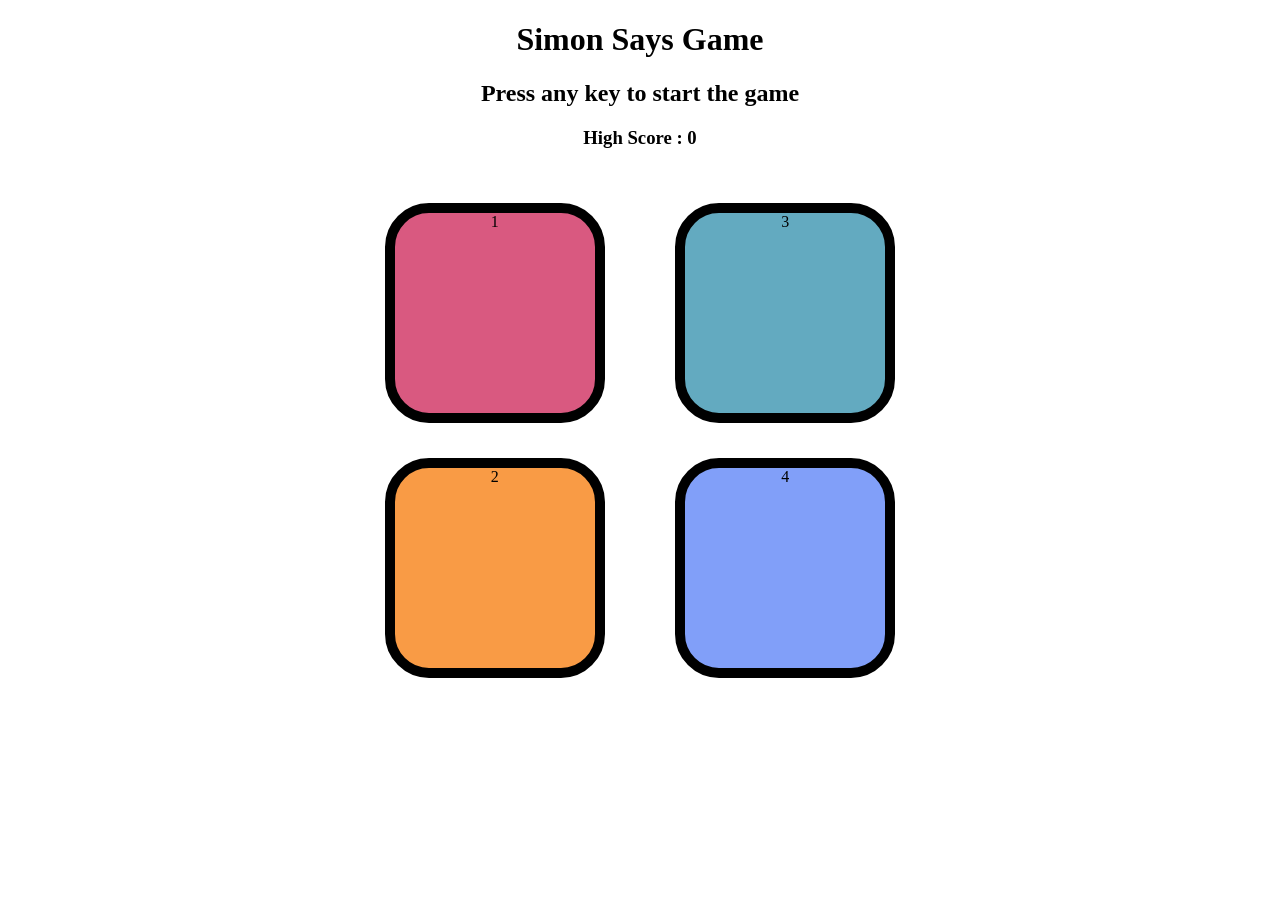
==== index.html @ 9e665698 "Update and rename miniJS(SimonSay).html to index.html" ====
<!DOCTYPE html>
<html lang="en">

<head>
    <meta charset="UTF-8">
    <meta name="viewport" content="width=device-width, initial-scale=1.0">
    <title>Simon Says Game</title>
    <link rel="stylesheet" href="miniJS(SimonSay).css">
</head>

<body>
    <h1>Simon Says Game</h1>
    <h2>Press any key to start the game</h2>
    <h3 id="highscore">High Score : 0</h3>
    <div class="btn-container">
        <div class="line-1">
            <div class="btn red" type="button" id="red">1</div>
            <div class="btn yellow" type="button" id="yellow">2</div>
        </div>
        <div class="line-2">
            <div class="btn green" type="button" id="green">3</div>
            <div class="btn purple" type="button" id="purple">4</div>
        </div>
    </div>

    <script src="miniJS(SimonSay).js"></script>
</body>

</html>
---- miniJS(SimonSay).css ----
body{
    text-align: center;
}

.btn{
    height: 200px;
    width: 200px;
    border-radius: 20%;
    border: 10px solid black;
    margin: 2.2rem;
}

.btn-container{
    display: flex;
    justify-content: center;
}

.yellow{
    background-color: #f99b45;
}
.red{
    background-color: #d95980;
}
.green{
    background-color: #63aac0;
}
.purple{
    background-color: #819ff9;
}

.flash{
    background-color: white;
}

.userflash{
    background-color: gray;
}
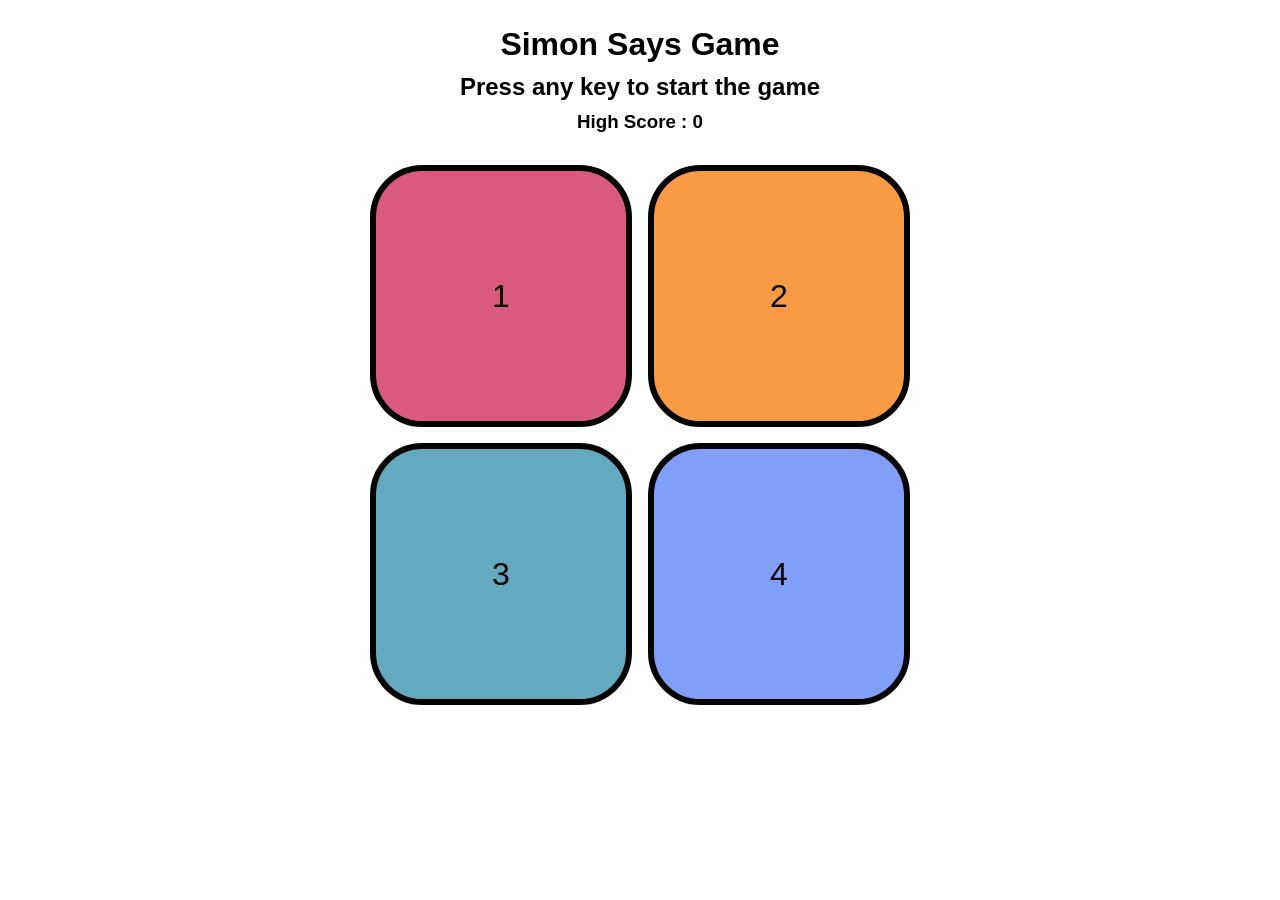
==== commit 28ae816e: "Files" ====
--- a/index.html
+++ b/index.html
@@ -1,29 +1,29 @@
-<!DOCTYPE html>
-<html lang="en">
-
-<head>
-    <meta charset="UTF-8">
-    <meta name="viewport" content="width=device-width, initial-scale=1.0">
-    <title>Simon Says Game</title>
-    <link rel="stylesheet" href="miniJS(SimonSay).css">
-</head>
-
-<body>
-    <h1>Simon Says Game</h1>
-    <h2>Press any key to start the game</h2>
-    <h3 id="highscore">High Score : 0</h3>
-    <div class="btn-container">
-        <div class="line-1">
-            <div class="btn red" type="button" id="red">1</div>
-            <div class="btn yellow" type="button" id="yellow">2</div>
-        </div>
-        <div class="line-2">
-            <div class="btn green" type="button" id="green">3</div>
-            <div class="btn purple" type="button" id="purple">4</div>
-        </div>
-    </div>
-
-    <script src="miniJS(SimonSay).js"></script>
-</body>
-
-</html>
+<!DOCTYPE html>
+<html lang="en">
+
+<head>
+    <meta charset="UTF-8">
+    <meta name="viewport" content="width=device-width, initial-scale=1.0">
+    <title>Simon Says Game</title>
+    <link rel="stylesheet" href="style.css">
+</head>
+
+<body>
+    <h1>Simon Says Game</h1>
+    <h2>Press any key to start the game</h2>
+    <h3 id="highscore">High Score : 0</h3>
+    <div class="btn-container">
+        <div class="line-1">
+            <div class="btn red" type="button" id="red">1</div>
+            <div class="btn yellow" type="button" id="yellow">2</div>
+        </div>
+        <div class="line-2">
+            <div class="btn green" type="button" id="green">3</div>
+            <div class="btn purple" type="button" id="purple">4</div>
+        </div>
+    </div>
+
+    <script src="app.js"></script>
+</body>
+
+</html>
--- a/style.css
+++ b/style.css
@@ -0,0 +1,78 @@
+body{
+    text-align: center;
+    font-family: sans-serif;
+    margin: 0;
+    padding: 1rem;
+}
+
+h1, h2, h3 {
+    margin: 10px;
+}
+
+.btn {
+    height: 250px;
+    width: 250px;
+    border-radius: 20%;
+    border: 6px solid black;
+    font-size: 2rem;
+    display: flex;
+    justify-content: center;
+    align-items: center;
+    user-select: none;
+    cursor: pointer;
+}
+
+.btn-container {
+    display: flex;
+    flex-direction: column;
+    align-items: center;
+    gap: 1rem;
+    margin-top: 2rem;
+}
+
+.line-1, .line-2 {
+    display: flex;
+    justify-content: center;
+    gap: 1rem;
+}
+
+.yellow{
+    background-color: #f99b45;
+}
+.red{
+    background-color: #d95980;
+}
+.green{
+    background-color: #63aac0;
+}
+.purple{
+    background-color: #819ff9;
+}
+
+.flash{
+    background-color: white;
+}
+
+.userflash{
+    background-color: gray;
+}
+
+@media (max-width: 600px) {
+    .btn {
+        height: 150px;
+        width: 150px;
+        font-size: 1.5rem;
+    }
+
+   .btn-container, .line-1, .line-2 {
+        gap: 0.5rem;
+    }
+
+    h1 {
+        font-size: 1.5rem;
+    }
+
+    h2, h3 {
+        font-size: 1rem;
+    }
+}
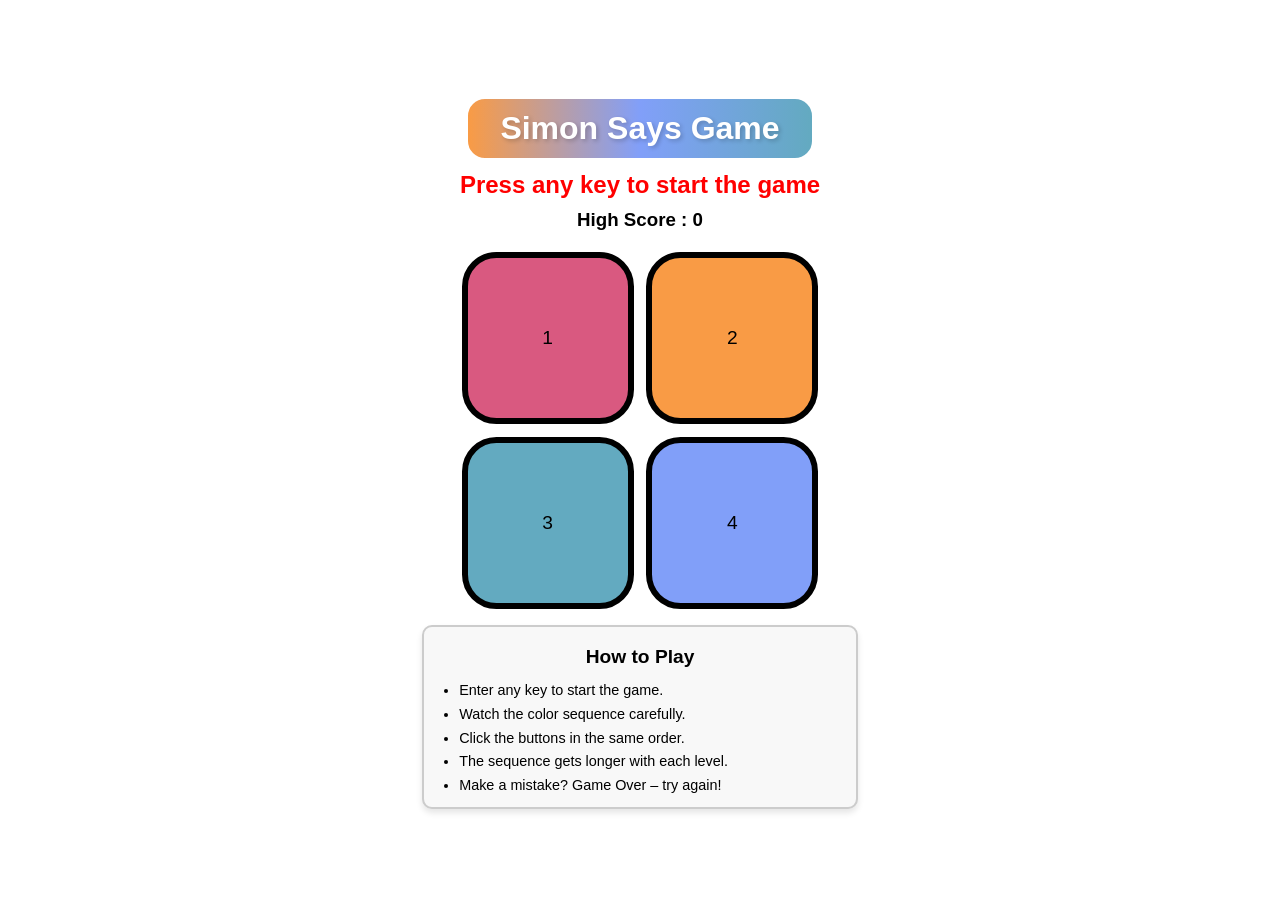
==== commit 49852ef3: "Updated" ====
--- a/index.html
+++ b/index.html
@@ -9,6 +9,7 @@
 </head>
 
 <body>
+    <div class="container">
     <h1>Simon Says Game</h1>
     <h2>Press any key to start the game</h2>
     <h3 id="highscore">High Score : 0</h3>
@@ -22,7 +23,17 @@
             <div class="btn purple" type="button" id="purple">4</div>
         </div>
     </div>
-
+    <div class="instructions">
+    <h4>How to Play</h4>
+    <ul>
+        <li>Enter any key to start the game.</li>
+        <li>Watch the color sequence carefully.</li>
+        <li>Click the buttons in the same order.</li>
+        <li>The sequence gets longer with each level.</li>
+        <li>Make a mistake? Game Over – try again!</li>
+    </ul>
+</div>
+</div>
     <script src="app.js"></script>
 </body>
 
--- a/style.css
+++ b/style.css
@@ -1,40 +1,78 @@
-body{
+html, body{
+    height: 100%;
     text-align: center;
     font-family: sans-serif;
     margin: 0;
+    padding: 0;
+}
+
+.container {
+    display: flex;
+    flex-direction: column;
+    align-items: center;
+    justify-content: center;
+    height: 100%;
     padding: 1rem;
+    box-sizing: border-box;
+    text-align: center;
+}
+
+h1 {
+    font-size: 2rem;
+    font-weight: bold;
+    padding: 0.7rem 2rem;
+    background: linear-gradient(90deg, #f99b45, #819ff9, #63aac0);
+    color: white;
+    text-shadow: 2px 2px 4px rgba(0, 0, 0, 0.2);
+    border-radius: 20px;
+    border: 3px solid #fff;
+    text-align: center;
+    margin: 0.5rem auto 1rem auto;
+    width: fit-content;
+}
+
+
+h2 {
+    color: red;
+    
 }
 
 h1, h2, h3 {
-    margin: 10px;
+    margin: 5px;
 }
 
 .btn {
-    height: 250px;
-    width: 250px;
+    height: 160px;
+    width: 160px;
     border-radius: 20%;
     border: 6px solid black;
-    font-size: 2rem;
+    font-size: 1.2rem;
     display: flex;
     justify-content: center;
     align-items: center;
     user-select: none;
     cursor: pointer;
+    transition: transform 0.1s ease;
 }
 
 .btn-container {
     display: flex;
     flex-direction: column;
     align-items: center;
-    gap: 1rem;
-    margin-top: 2rem;
+    gap: 0.8rem;
+    margin-top: 1rem;
 }
 
 .line-1, .line-2 {
     display: flex;
     justify-content: center;
-    gap: 1rem;
+    gap: 0.8rem;
 }
+
+.btn:active {
+    transform: scale(0.95);
+}
+
 
 .yellow{
     background-color: #f99b45;
@@ -75,4 +113,45 @@
     h2, h3 {
         font-size: 1rem;
     }
-}+}
+
+.instructions {
+    margin: 1rem auto 0 auto;
+    font-size: 0.9rem;
+    max-width: 400px;
+    width: 500px;
+    text-align: left;
+    background-color: #f8f8f8;
+    padding: 0.3rem 1rem;
+    border: 2px solid #ccc;
+    border-radius: 10px;
+    box-shadow: 0 4px 6px rgba(0,0,0,0.1);
+}
+
+.instructions h4 {
+    margin-top: 0.9rem;
+    margin-bottom: 0.9rem;
+    text-align: center;
+    font-size: 1.2rem;
+}
+
+.instructions ul {
+    padding-left: 1.2rem;
+    margin: 0;
+}
+
+.instructions li {
+    margin-bottom: 0.5rem;
+    line-height: 1.1;
+}
+
+@media (max-width: 600px) {
+    .instructions {
+        font-size: 0.9rem;
+        padding: 0.8rem;
+    }
+
+    .instructions h4 {
+        font-size: 1rem;
+    }
+}
